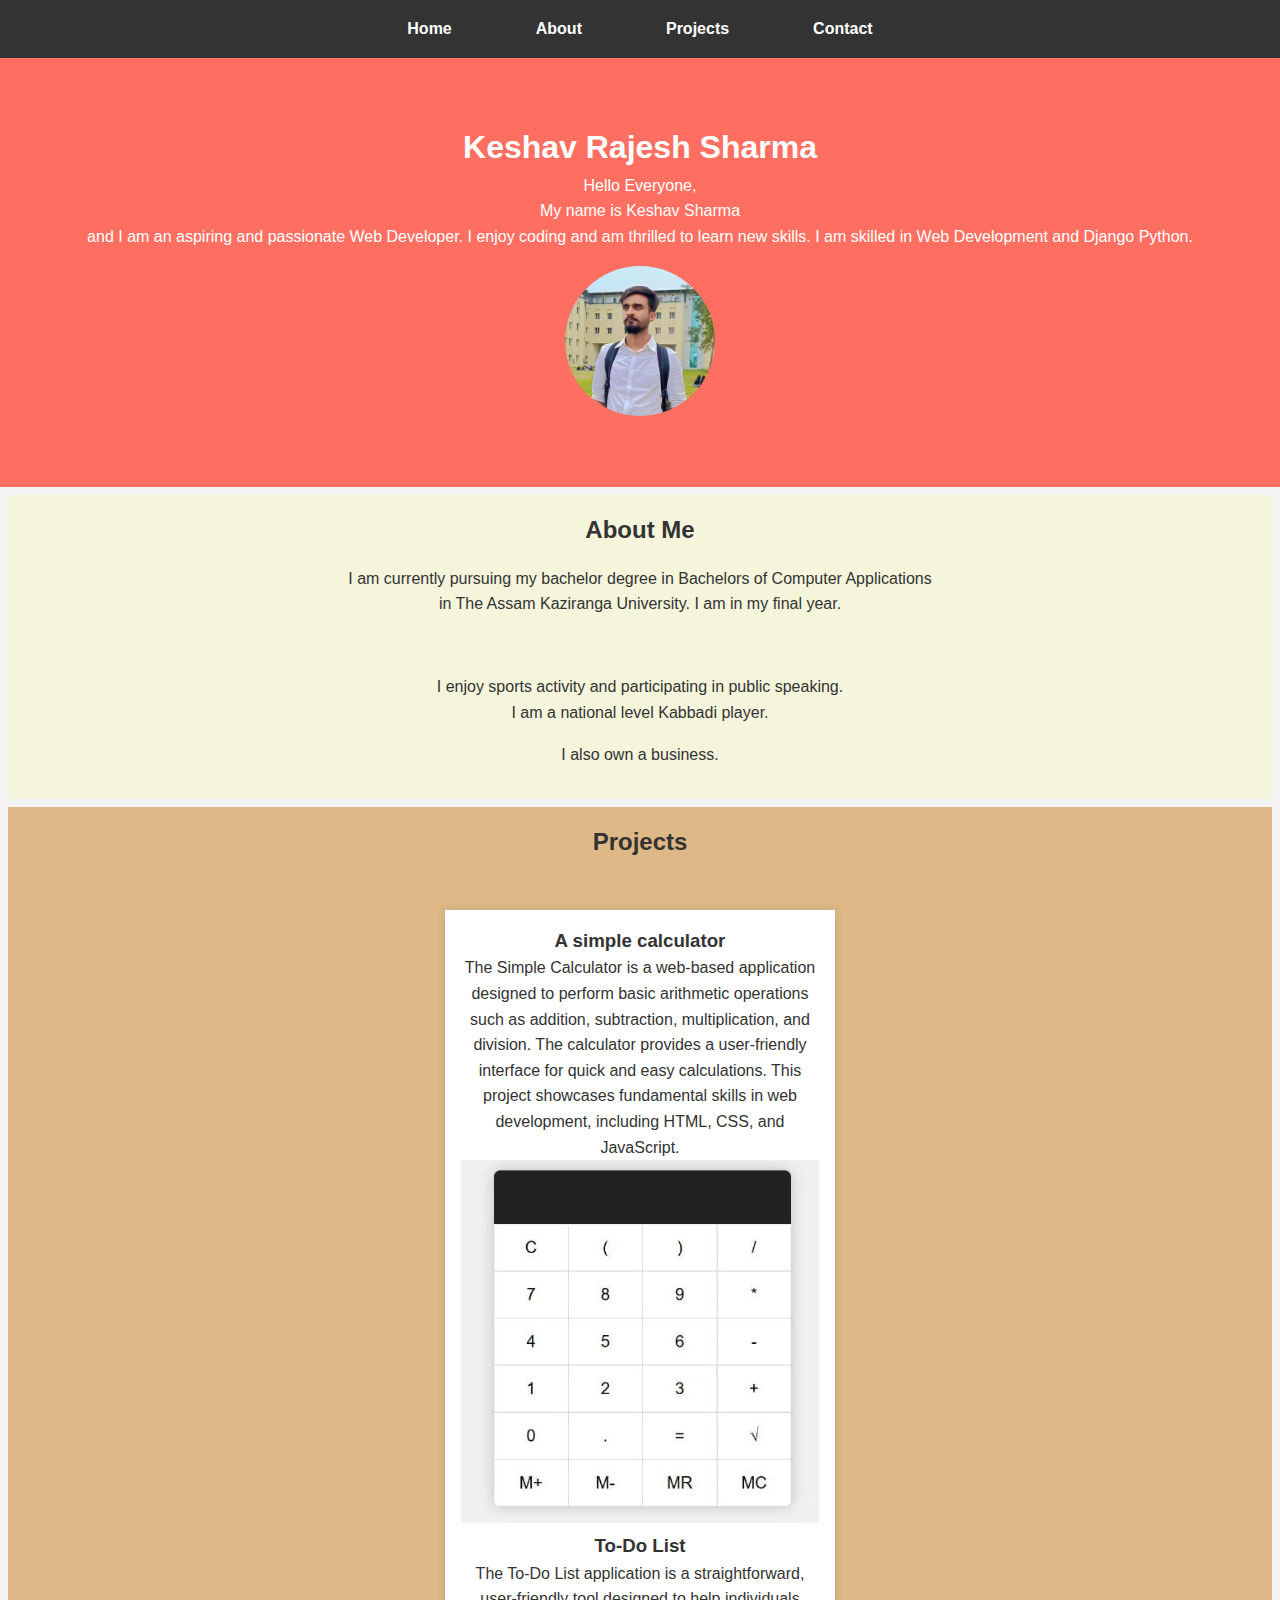
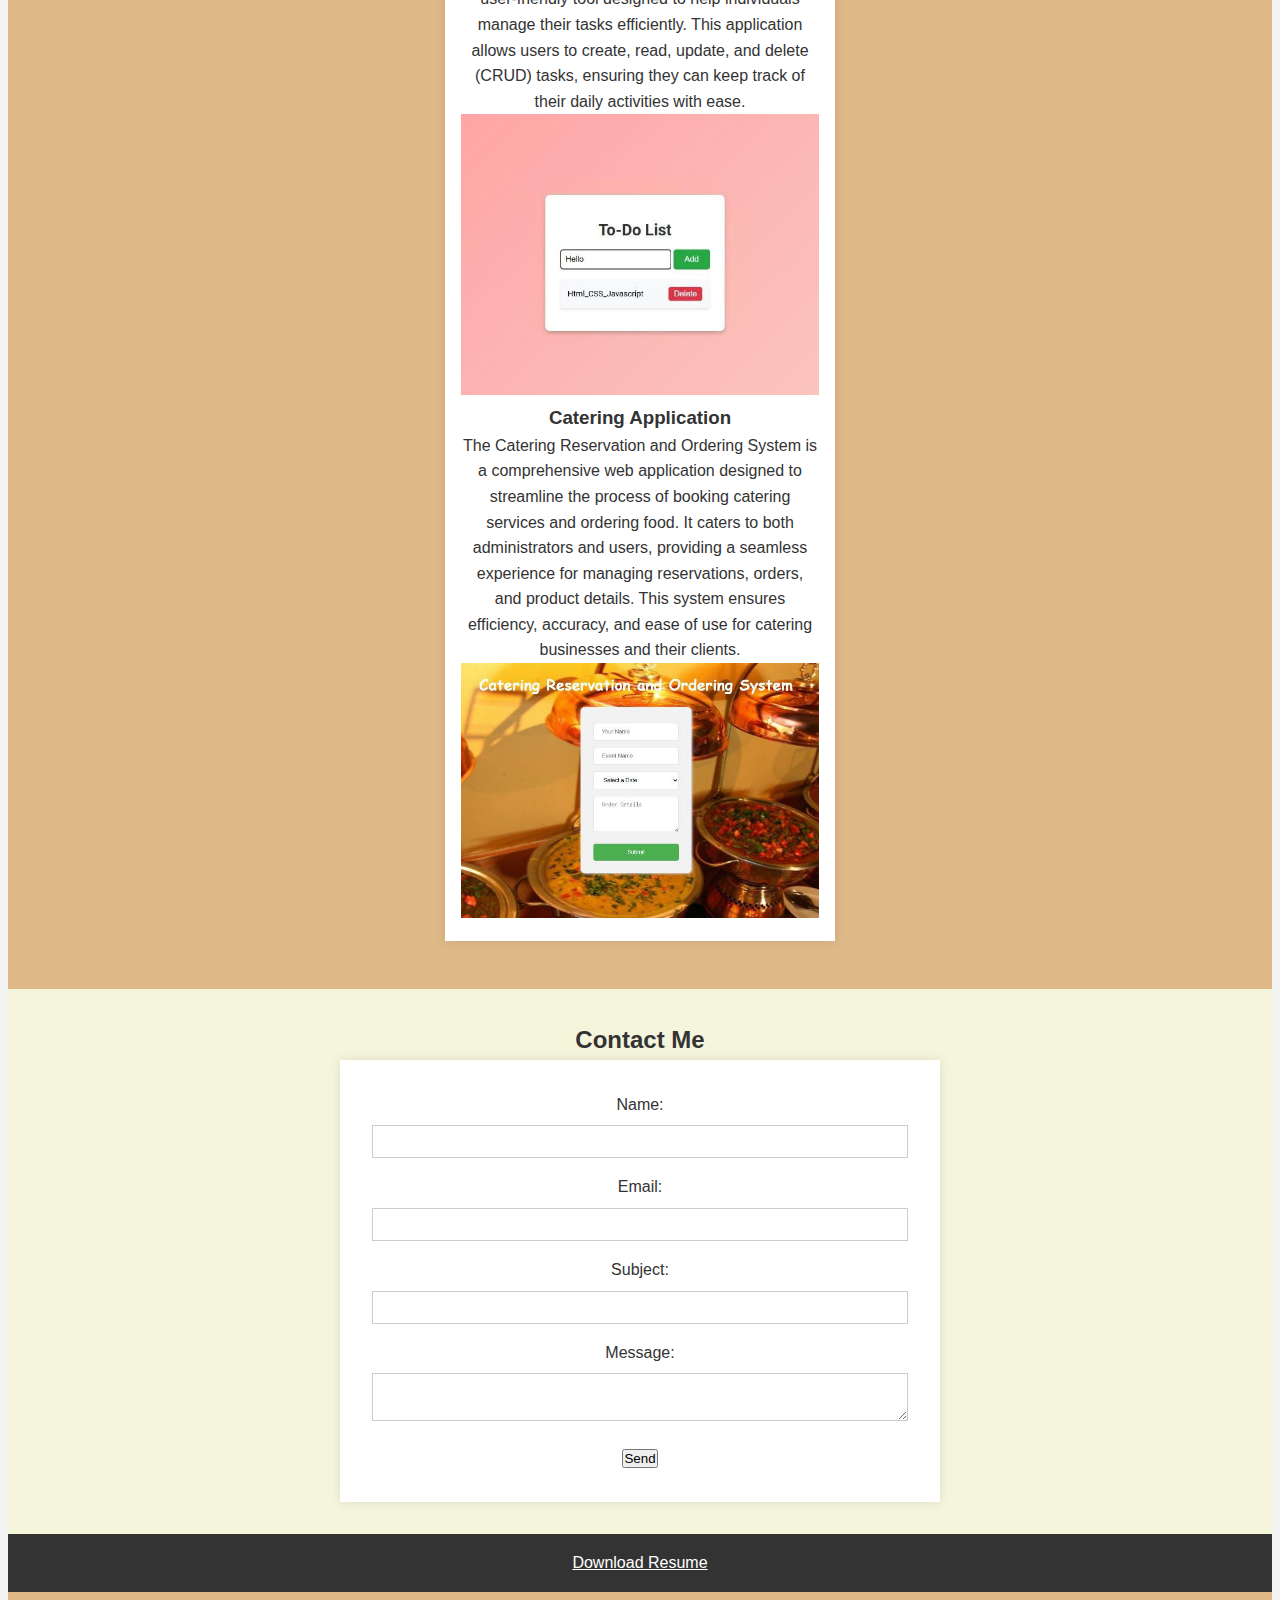
==== index.html @ 69c4c62f "changed name" ====
<!DOCTYPE html>
<html lang="en">

<head>
    <meta charset="UTF-8">
    <meta name="viewport" content="width=device-width, initial-scale=1.0">
    <title>My Portfolio</title>
    <link rel="stylesheet" href="styles2.css">
</head>
<body>
    <header>
        <nav>
            <ul>
                <li><a href="#home">Home</a></li>
                <li><a href="#about">About</a></li>
                <li><a href="#projects">Projects</a></li>
                <li><a href="#contact">Contact</a></li>
            </ul>
        </nav>
    </header>

    <section id="home">
        <h1>Keshav Rajesh Sharma </h1>
        <p>Hello Everyone,</p>
        <p>My name is Keshav Sharma<br>and I am an aspiring and passionate Web Developer. I enjoy coding and am thrilled
            to learn new skills. I am skilled in Web Development and Django Python.</p>
        <img src="./image3.jpg" alt="Profile Picture">
    </section>

    <section id="about">
        <h2>About Me</h2>
        <p>I am currently pursuing my bachelor degree in Bachelors of Computer Applications in The Assam Kaziranga
            University. I am in my final year.</p><br>
        <p>I enjoy sports activity and participating in public speaking.<br>
        I am a national level Kabbadi player.</p>
        <p>I also own a business. </p>

    </section>

    <section id="projects">
        <h2>Projects</h2>
        <section>
        <div class="project-gallery">
            <div class="project">
                <h3>A simple calculator</h3>
                <p>The Simple Calculator is a web-based application designed to perform basic arithmetic operations such
                    as addition, subtraction, multiplication, and division. The calculator provides a user-friendly
                    interface for quick and easy calculations. This project showcases fundamental skills in web
                    development, including HTML, CSS, and JavaScript.</p>
                <img src="./calculator.jpg" alt="Project Image">
                <h3>To-Do List</h3>
                <p>The To-Do List application is a straightforward, user-friendly tool designed to help individuals
                    manage their tasks efficiently. This application allows users to create, read, update, and delete
                    (CRUD) tasks, ensuring they can keep track of their daily activities with ease.</p>
               <img src="./To-do.jpg" alt="Project Image">
                <h3>Catering Application</h3>
                <p>The Catering Reservation and Ordering System is a comprehensive web application designed to
                    streamline the process of booking catering services and ordering food. It caters to both
                    administrators and users, providing a seamless experience for managing reservations, orders, and
                    product details. This system ensures efficiency, accuracy, and ease of use for catering businesses
                    and their clients.</p>
                <img src="./catering.jpg" alt="Project Image">


            </div>
        </div>
    </section>

    <section id="contact">
        <h2>Contact Me</h2>
        <form id="contact-form">
            <label for="name">Name:</label>
            <input type="text" id="name" name="name" required><br>

            <label for="email">Email:</label>
            <input type="email" id="email" name="email" required><br>

            <label for="subject">Subject:</label>
            <input type="text" id="subject" name="subject" required><br>

            <label for="message">Message:</label>
            <textarea id="message" name="message" required></textarea><br>

            <button type="submit">Send</button>
        </form>
    </section>

    <footer>
        <a href="./Resume.pdf" target="_blank">Download Resume</a>
    </footer>

    <script src="scripts.js"></script>
</body>

</html>
---- styles2.css ----
* {
    margin: 0;
    padding: 0;
    box-sizing: border-box;
}

body {
    font-family: Arial, sans-serif;
    line-height: 1.6;
    color: #333;
    background: #f4f4f4;
}

header {
    background: #333;
    color: #fff;
    padding: 1rem 0;
}

nav ul {
    display: flex;
    justify-content: center;
    list-style: none;
    align-items: center;
    gap: 1rem;
    transition: left 0.3s;
}

nav ul li {
    margin: 0 1rem;

}

nav ul li a {
    color: #fff;
    text-decoration: none;
    padding: 0.5rem 1rem;
    border: 2px solid transparent;
    font-weight: 600;
    color: var(--text-dark);
    transition: 0.3s;
}

section {
    padding: 2rem 0;
    text-align: center;
}

#home {
    background: #ff6f61;
    color: #fff;
    padding: 4rem 0;
}

#home img {
    border-radius: 50%;
    width: 150px;
    height: 150px;
    margin-top: 1rem;
}

#about{
    background-color: beige;
    align-content: center;
    justify-content: end;
    border-bottom: 2rem;
    margin: 0.5rem;
    padding: 1rem 0;
}
#about p {
    max-width: 600px;
    margin: 1rem auto;
    
}

.project-gallery {
    display: flex;
    flex-wrap: wrap;
    justify-content: center;
}

#projects{
    background-color: burlywood;
    align-content: center;
    justify-content: end;
    border-bottom: 2rem;
    margin: 0.5rem;
    padding: 1rem 0;

}
.project{
    background:#fff ;
    margin: 1rem;
    padding: 1rem;
    box-shadow: 0 0 10px rgba(0, 0, 0, 0.1);
    width: calc(33.333% - 2rem);
}

.project img {
    max-width: 100%;
    height: auto;
}
#contact{
    background-color: beige;
}
form {
    max-width: 600px;
    margin: 0 auto;
    background: #fff;
    padding: 2rem;
    box-shadow: 0 0 10px rgba(0, 0, 0, 0.1);
}

form label {
    display: block;
    margin-bottom: .5rem;
}

form input,
form textarea {
    width: 100%;
    padding: .5rem;
    margin-bottom: 1rem;
    border: 1px solid #ccc;
}

footer {
    text-align: center;
    padding: 1rem 0;
    background: #333;
    color: #fff;
}

footer a {
    color: white;
}
@media (max-width: 768px) {
    .project {
        width: calc(50% - 2rem);
    }
}

@media (max-width: 480px) {
    .project {
        width: calc(100% - 2rem);
    }
}
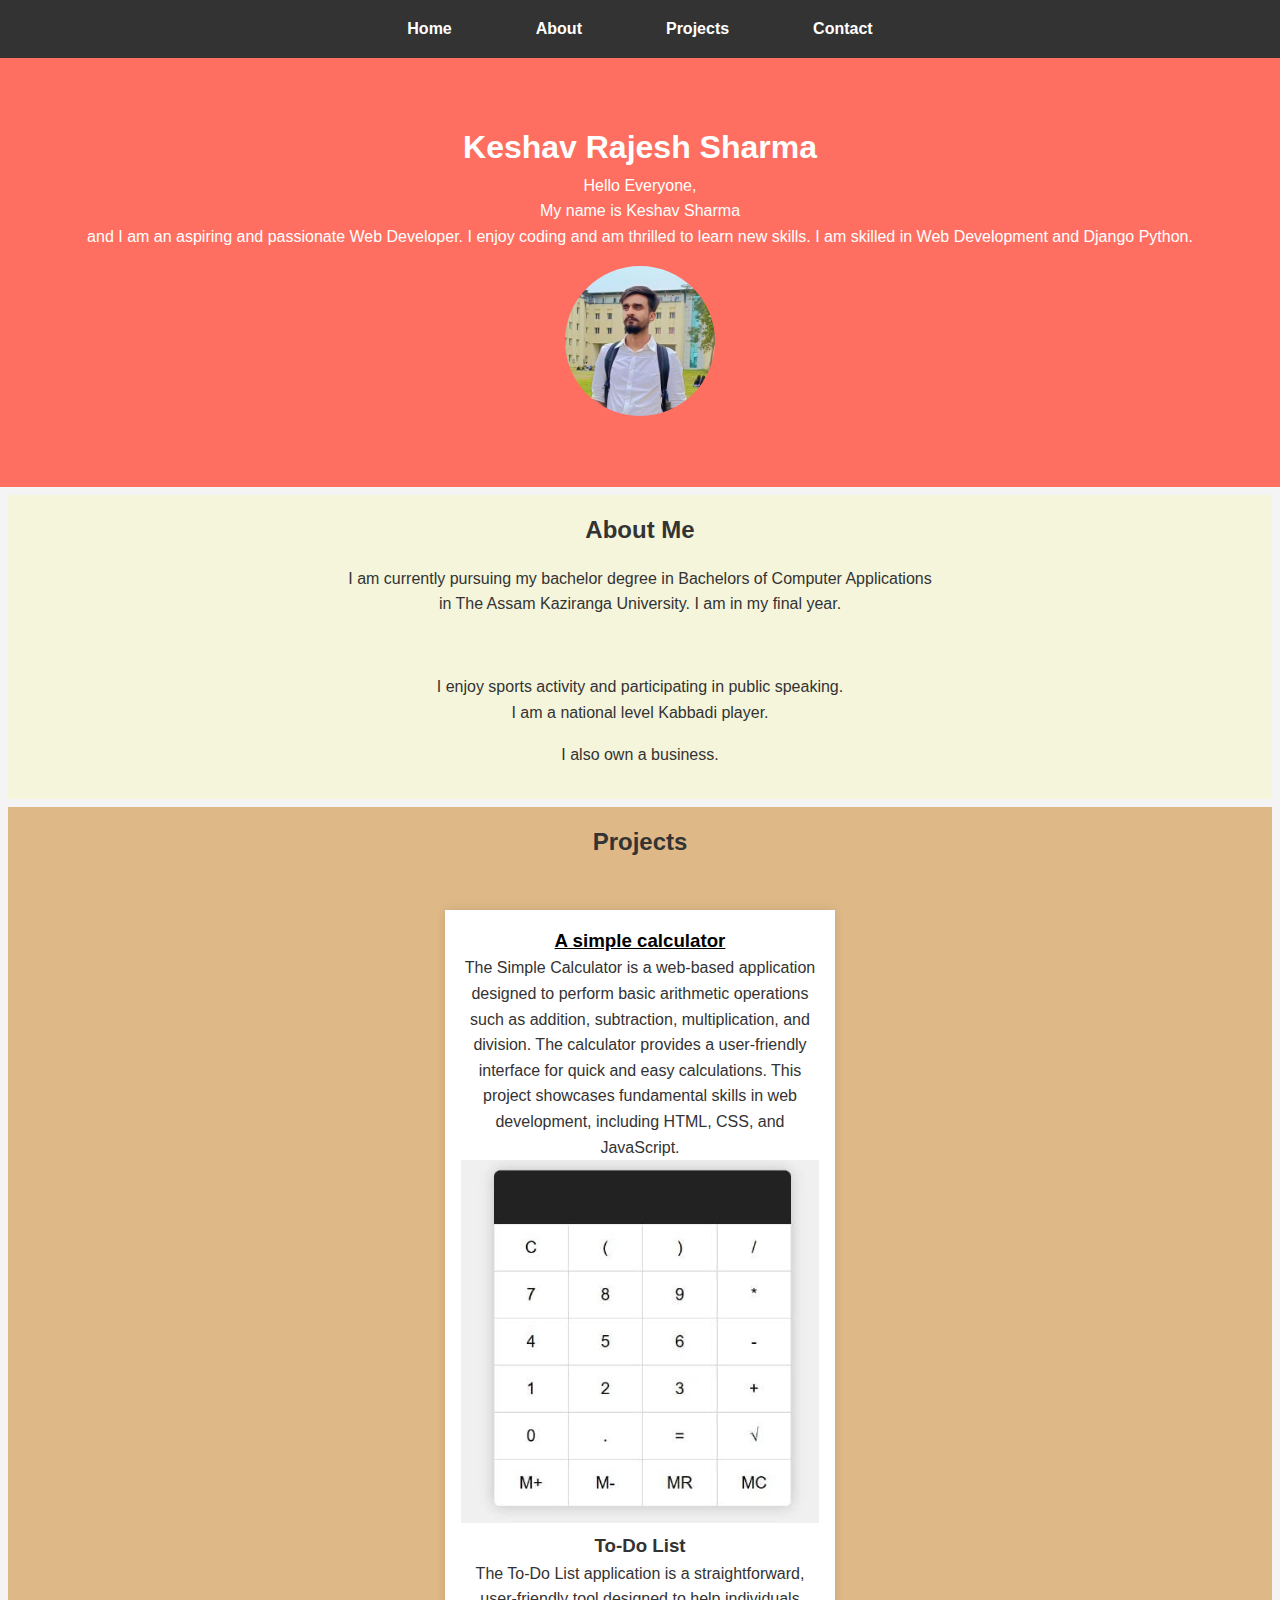
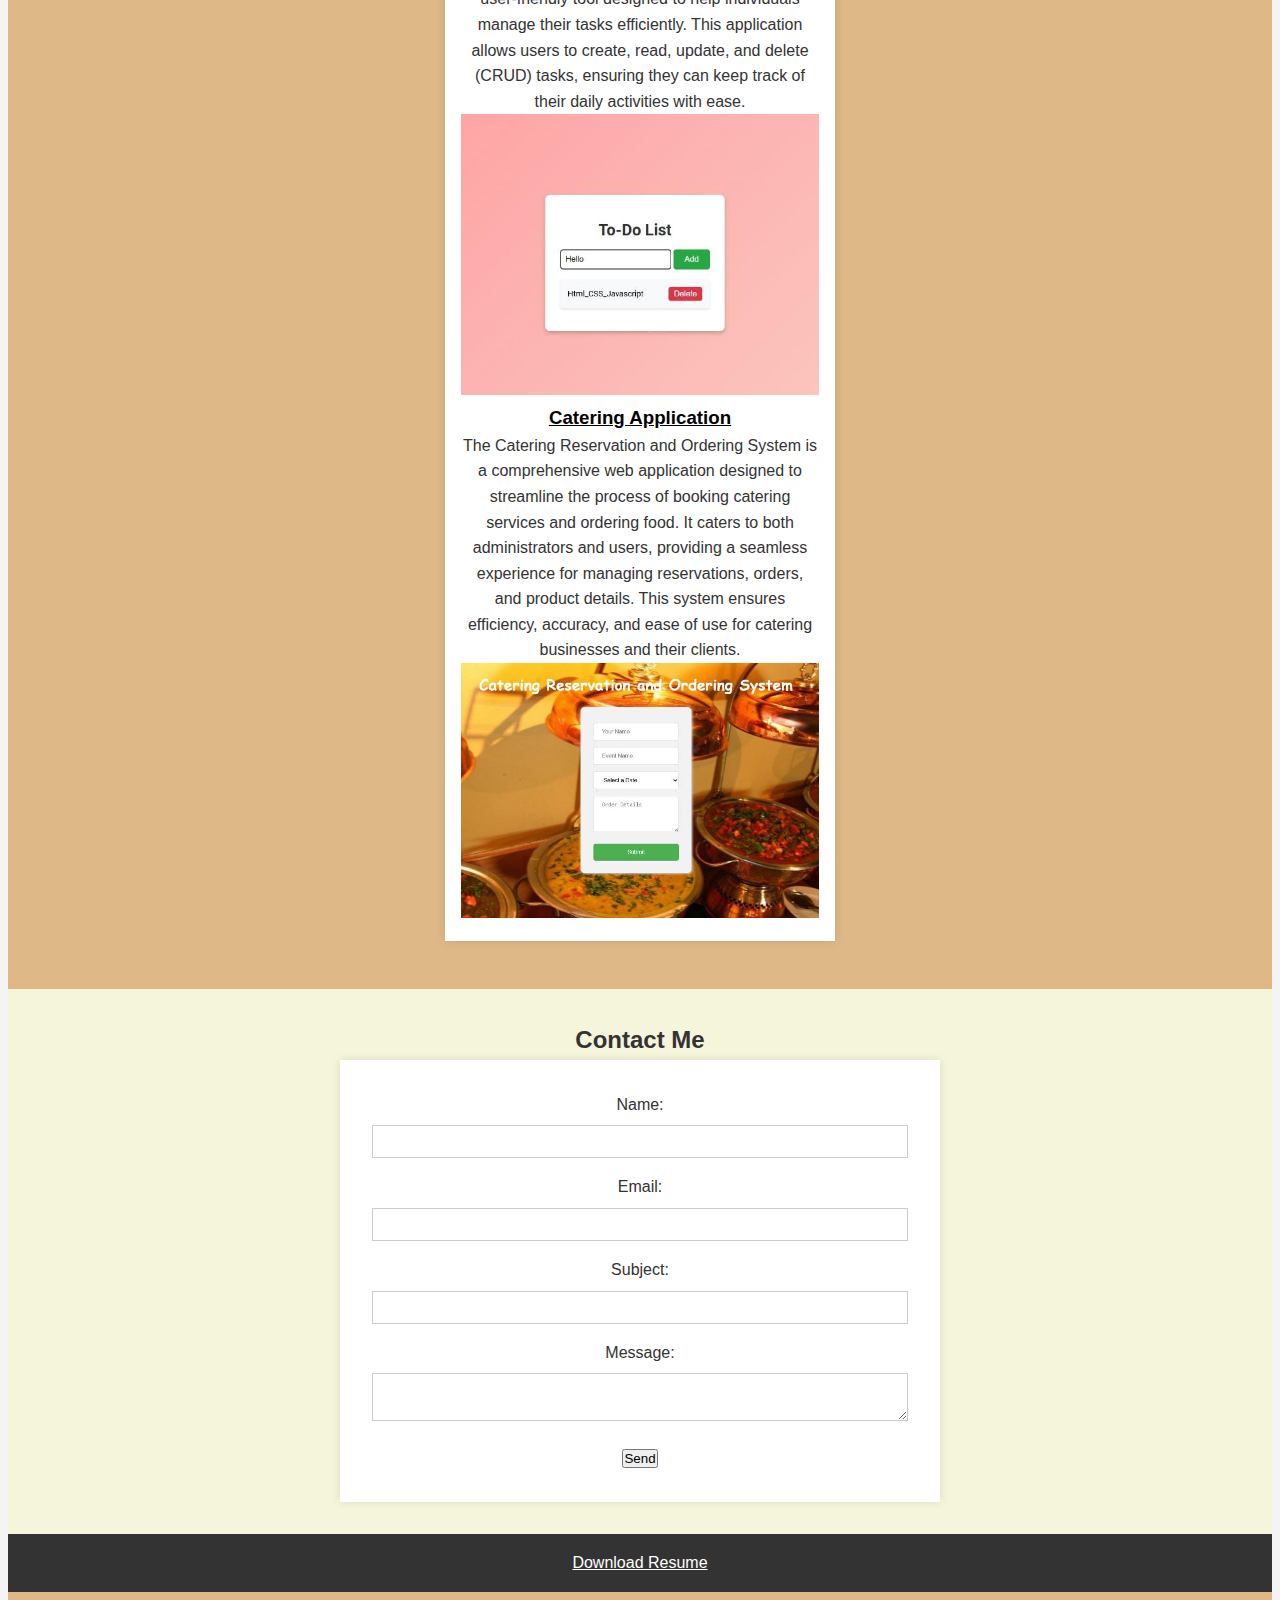
==== commit 65afba4a: "added basic and adv" ====
--- a/index.html
+++ b/index.html
@@ -42,7 +42,7 @@
         <section>
         <div class="project-gallery">
             <div class="project">
-                <h3>A simple calculator</h3>
+                <a href="./projects/basic-calculator.html" style="color: black;"><h3>A simple calculator</h3></a>
                 <p>The Simple Calculator is a web-based application designed to perform basic arithmetic operations such
                     as addition, subtraction, multiplication, and division. The calculator provides a user-friendly
                     interface for quick and easy calculations. This project showcases fundamental skills in web
@@ -53,7 +53,7 @@
                     manage their tasks efficiently. This application allows users to create, read, update, and delete
                     (CRUD) tasks, ensuring they can keep track of their daily activities with ease.</p>
                <img src="./To-do.jpg" alt="Project Image">
-                <h3>Catering Application</h3>
+               <a href="./projects/advance-catering.html" style="color: black;"><h3>Catering Application</h3></a>
                 <p>The Catering Reservation and Ordering System is a comprehensive web application designed to
                     streamline the process of booking catering services and ordering food. It caters to both
                     administrators and users, providing a seamless experience for managing reservations, orders, and
